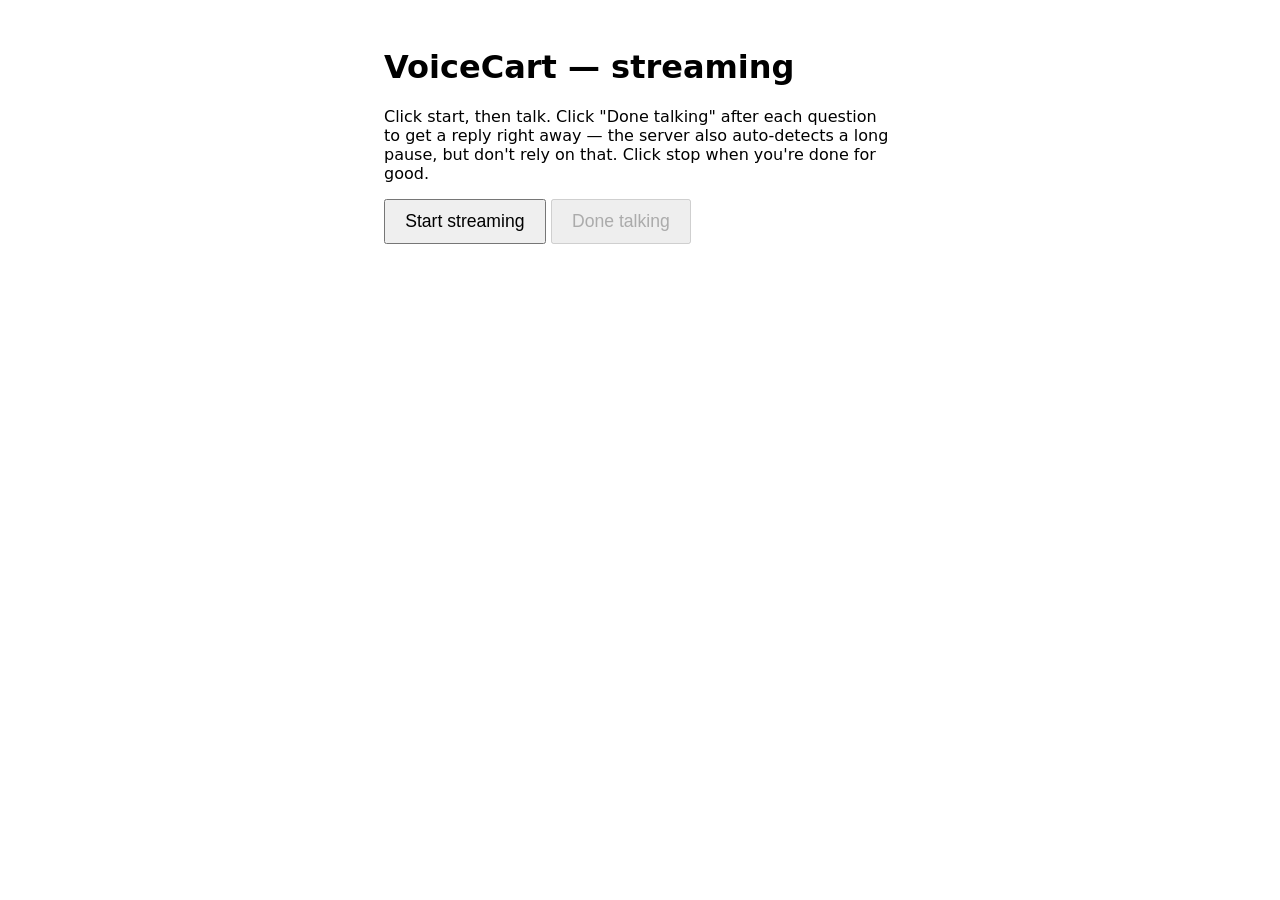
==== agent/static/stream.html @ c32d391f "Week 3.1: streaming STT over WebSocket + VAD end-pointing, live-verified Continuous mic capture over" ====
<!DOCTYPE html>
<html lang="en">
<head>
<meta charset="utf-8">
<title>VoiceCart — streaming demo (Week 3)</title>
<style>
  body { font-family: system-ui, sans-serif; max-width: 32rem; margin: 3rem auto; padding: 0 1rem; }
  button { font-size: 1.1rem; padding: 0.6rem 1.2rem; cursor: pointer; }
  #status { color: #666; margin-top: 0.75rem; }
  .turn { margin-top: 1.5rem; }
</style>
</head>
<body>
  <h1>VoiceCart — streaming</h1>
  <p>Click start, then talk. Click "Done talking" after each question to get a reply right away — the server also auto-detects a long pause, but don't rely on that. Click stop when you're done for good.</p>
  <button id="toggle">Start streaming</button>
  <button id="finalize" disabled>Done talking</button>
  <div id="status"></div>
  <div id="conversation"></div>
  <audio id="reply-audio" controls hidden></audio>

<script>
const TARGET_SAMPLE_RATE = 16000;
const FRAME_SAMPLES = 480; // 30ms @ 16kHz, matches voice/vad.py's FRAME_BYTES

const toggleButton = document.getElementById("toggle");
const finalizeButton = document.getElementById("finalize");
const statusEl = document.getElementById("status");
const conversationEl = document.getElementById("conversation");
const replyAudioEl = document.getElementById("reply-audio");

let ws = null;
let audioContext = null;
let sourceNode = null;
let processorNode = null;
let silentSink = null;
let pcmBuffer = new Int16Array(0); // leftover 16kHz samples not yet forming a full frame
let manualStop = false;

function downsampleToInt16(float32Input, inputSampleRate) {
  const ratio = inputSampleRate / TARGET_SAMPLE_RATE;
  const outLength = Math.floor(float32Input.length / ratio);
  const out = new Int16Array(outLength);
  // Average each input block instead of picking one sample per step — a
  // naive nearest-sample pick aliases badly (high frequencies fold into
  // garbage), which was corrupting speech enough to break transcription.
  for (let i = 0; i < outLength; i++) {
    const start = Math.floor(i * ratio);
    const end = Math.min(float32Input.length, Math.floor((i + 1) * ratio));
    let sum = 0;
    let count = 0;
    for (let j = start; j < end; j++) {
      sum += float32Input[j];
      count++;
    }
    const s = count > 0 ? sum / count : 0;
    out[i] = Math.max(-32768, Math.min(32767, Math.round(s * 32768)));
  }
  return out;
}

function sendFrames(newSamples) {
  const combined = new Int16Array(pcmBuffer.length + newSamples.length);
  combined.set(pcmBuffer);
  combined.set(newSamples, pcmBuffer.length);

  let offset = 0;
  while (combined.length - offset >= FRAME_SAMPLES) {
    const frame = combined.slice(offset, offset + FRAME_SAMPLES);
    ws.send(frame.buffer);
    offset += FRAME_SAMPLES;
  }
  pcmBuffer = combined.slice(offset);
}

function addTurn(speaker, text) {
  const p = document.createElement("p");
  p.innerHTML = `<strong>${speaker}:</strong> `;
  p.append(text);
  conversationEl.appendChild(p);
}

async function startStreaming() {
  manualStop = false;
  const wsProtocol = location.protocol === "https:" ? "wss:" : "ws:";
  ws = new WebSocket(`${wsProtocol}//${location.host}/converse/stream`);
  ws.binaryType = "arraybuffer";

  ws.onmessage = async (event) => {
    try {
      const data = JSON.parse(event.data);
      if (data.type === "ready") {
        statusEl.textContent = "Listening...";
      } else if (data.type === "turn") {
        addTurn("You", data.transcript || "(empty)");
        addTurn("VoiceCart", data.reply_text);
        replyAudioEl.src = `data:audio/wav;base64,${data.reply_audio_base64}`;
        replyAudioEl.hidden = false;
        statusEl.textContent = "Reply received — listening again...";
        try {
          await replyAudioEl.play();
        } catch (playErr) {
          // Browser autoplay policy can block programmatic play() outside a
          // user-gesture call stack; the reply is still on the page (text +
          // a visible audio control) even if it doesn't play automatically.
          statusEl.textContent = "Reply received (click the audio player below to hear it — autoplay was blocked).";
        }
      } else if (data.type === "error") {
        statusEl.textContent = `Error: ${data.detail}`;
      }
    } catch (err) {
      // Surface client-side failures directly on the page — there's no
      // guarantee whoever's testing this has devtools open.
      statusEl.textContent = `Client error handling server message: ${err.message}`;
    }
  };

  ws.onclose = (event) => {
    if (manualStop) return;
    statusEl.textContent = `Disconnected unexpectedly (code ${event.code}). Click "Start streaming" to reconnect.`;
    ws = null;
    toggleButton.textContent = "Start streaming";
    finalizeButton.disabled = true;
  };

  await new Promise((resolve, reject) => {
    ws.onopen = resolve;
    ws.onerror = reject;
  });

  const stream = await navigator.mediaDevices.getUserMedia({ audio: true });
  audioContext = new AudioContext();
  sourceNode = audioContext.createMediaStreamSource(stream);

  // ScriptProcessorNode is deprecated in favor of AudioWorklet, but needs no
  // separate module file to load — kept for demo simplicity. AudioWorklet
  // would be the production-correct replacement.
  processorNode = audioContext.createScriptProcessor(4096, 1, 1);
  processorNode.onaudioprocess = (event) => {
    const input = event.inputBuffer.getChannelData(0);
    sendFrames(downsampleToInt16(input, audioContext.sampleRate));
  };

  // onaudioprocess only fires once the node graph reaches the destination;
  // route through a zero-gain node so we don't also play the mic back to
  // the speakers (feedback).
  silentSink = audioContext.createGain();
  silentSink.gain.value = 0;
  sourceNode.connect(processorNode);
  processorNode.connect(silentSink);
  silentSink.connect(audioContext.destination);

  statusEl.textContent = "Listening...";
  finalizeButton.disabled = false;
}

function stopStreaming() {
  manualStop = true;
  if (ws) {
    try { ws.send(JSON.stringify({ type: "stop" })); } catch (err) { /* already closed */ }
    ws.close();
    ws = null;
  }
  if (processorNode) { processorNode.disconnect(); processorNode = null; }
  if (silentSink) { silentSink.disconnect(); silentSink = null; }
  if (sourceNode) { sourceNode.disconnect(); sourceNode = null; }
  if (audioContext) { audioContext.close(); audioContext = null; }
  pcmBuffer = new Int16Array(0);
  finalizeButton.disabled = true;
  statusEl.textContent = "Stopped.";
}

toggleButton.addEventListener("click", async () => {
  if (ws) {
    stopStreaming();
    toggleButton.textContent = "Start streaming";
    return;
  }
  try {
    await startStreaming();
    toggleButton.textContent = "Stop streaming";
  } catch (err) {
    statusEl.textContent = `Error: ${err.message}`;
  }
});

finalizeButton.addEventListener("click", () => {
  if (!ws) return;
  ws.send(JSON.stringify({ type: "finalize" }));
  statusEl.textContent = "Processing what you said...";
});
</script>
</body>
</html>
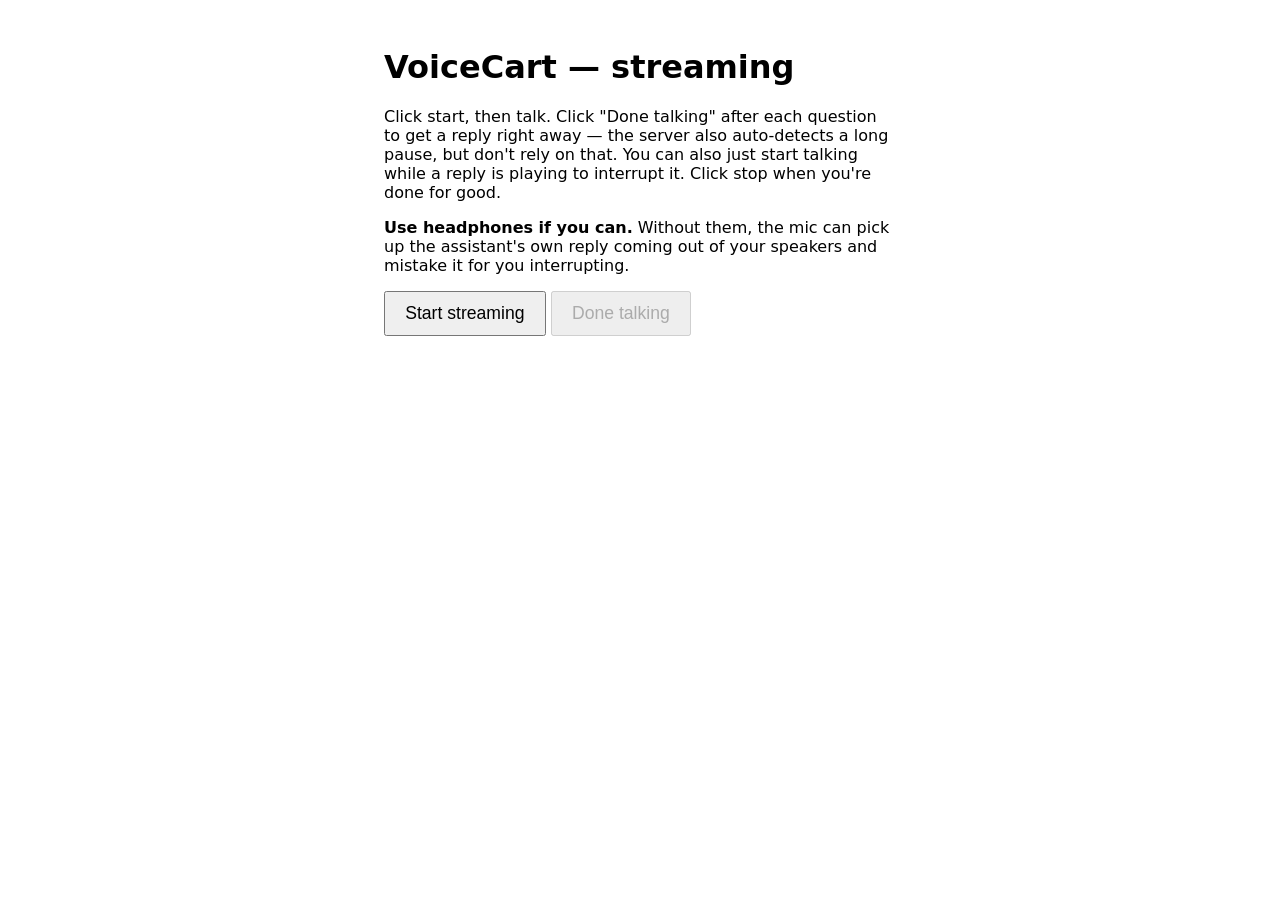
==== commit a6a5f518: "Week 3.2: barge-in over WebSocket streaming, live-verified Interrupting a playing/in-progress reply " ====
--- a/agent/static/stream.html
+++ b/agent/static/stream.html
@@ -12,7 +12,8 @@
 </head>
 <body>
   <h1>VoiceCart — streaming</h1>
-  <p>Click start, then talk. Click "Done talking" after each question to get a reply right away — the server also auto-detects a long pause, but don't rely on that. Click stop when you're done for good.</p>
+  <p>Click start, then talk. Click "Done talking" after each question to get a reply right away — the server also auto-detects a long pause, but don't rely on that. You can also just start talking while a reply is playing to interrupt it. Click stop when you're done for good.</p>
+  <p><strong>Use headphones if you can.</strong> Without them, the mic can pick up the assistant's own reply coming out of your speakers and mistake it for you interrupting.</p>
   <button id="toggle">Start streaming</button>
   <button id="finalize" disabled>Done talking</button>
   <div id="status"></div>
@@ -36,6 +37,10 @@
 let silentSink = null;
 let pcmBuffer = new Int16Array(0); // leftover 16kHz samples not yet forming a full frame
 let manualStop = false;
+let isPlayingReply = false; // Milestone 3.2 (barge-in): only need to stop playback if it's actually playing
+
+replyAudioEl.addEventListener("ended", () => { isPlayingReply = false; });
+replyAudioEl.addEventListener("pause", () => { isPlayingReply = false; });
 
 function downsampleToInt16(float32Input, inputSampleRate) {
   const ratio = inputSampleRate / TARGET_SAMPLE_RATE;
@@ -91,6 +96,21 @@
       const data = JSON.parse(event.data);
       if (data.type === "ready") {
         statusEl.textContent = "Listening...";
+      } else if (data.type === "speech_started") {
+        // Milestone 3.2 (barge-in): only a genuine interruption — talking
+        // while a reply is actively playing — should cancel anything.
+        // Starting a new utterance while a previous turn is still merely
+        // *computing* (STT/LLM/TTS, often 5-15s) is normal back-to-back
+        // conversation, not an interruption, and must NOT cancel it —
+        // otherwise every turn just gets cancelled by the next one
+        // starting, and nothing ever replies.
+        if (isPlayingReply) {
+          ws.send(JSON.stringify({ type: "barge_in" }));
+          replyAudioEl.pause();
+          replyAudioEl.currentTime = 0;
+          isPlayingReply = false;
+          statusEl.textContent = "Heard you — go ahead...";
+        }
       } else if (data.type === "turn") {
         addTurn("You", data.transcript || "(empty)");
         addTurn("VoiceCart", data.reply_text);
@@ -99,10 +119,12 @@
         statusEl.textContent = "Reply received — listening again...";
         try {
           await replyAudioEl.play();
+          isPlayingReply = true;
         } catch (playErr) {
           // Browser autoplay policy can block programmatic play() outside a
           // user-gesture call stack; the reply is still on the page (text +
           // a visible audio control) even if it doesn't play automatically.
+          isPlayingReply = false;
           statusEl.textContent = "Reply received (click the audio player below to hear it — autoplay was blocked).";
         }
       } else if (data.type === "error") {
@@ -128,7 +150,16 @@
     ws.onerror = reject;
   });
 
-  const stream = await navigator.mediaDevices.getUserMedia({ audio: true });
+  // echoCancellation asks the browser to actively cancel out whatever this
+  // same device is currently playing through its own speakers before it
+  // reaches the mic signal we process — directly relevant here, since a
+  // reply playing out loud can otherwise get picked back up as if it were
+  // the user talking (see agent/ws_stream.py's speech_confirmed comment).
+  // Not a full fix on every OS/hardware combination — headphones remain
+  // the reliable way to eliminate the acoustic path entirely.
+  const stream = await navigator.mediaDevices.getUserMedia({
+    audio: { echoCancellation: true, noiseSuppression: true, autoGainControl: true },
+  });
   audioContext = new AudioContext();
   sourceNode = audioContext.createMediaStreamSource(stream);
 
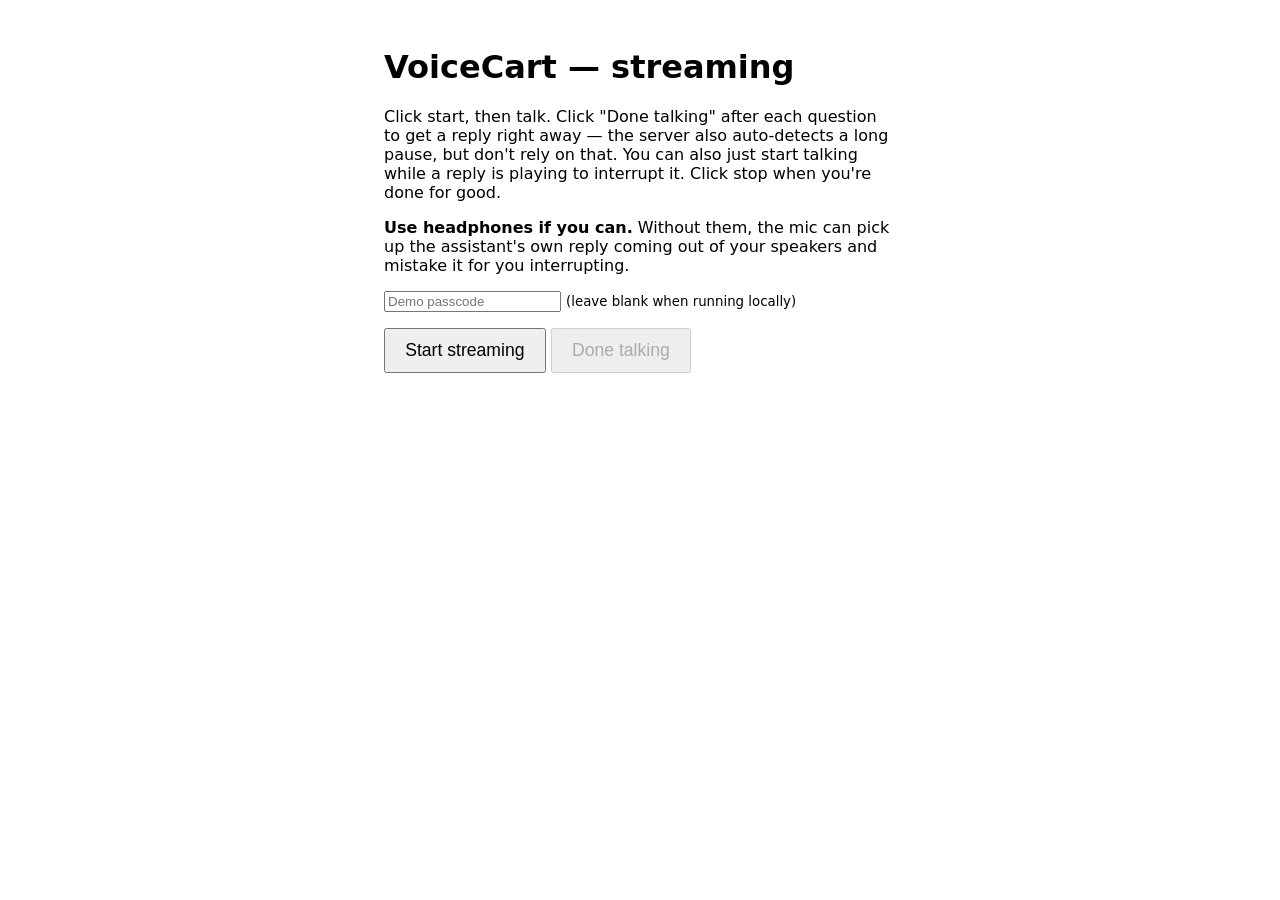
==== commit 429cc6c2: "Add public voice demo deploy on Render free plan Render's free plan (0.1 CPU / 512 MB) can't run fas" ====
--- a/agent/static/stream.html
+++ b/agent/static/stream.html
@@ -14,6 +14,7 @@
   <h1>VoiceCart — streaming</h1>
   <p>Click start, then talk. Click "Done talking" after each question to get a reply right away — the server also auto-detects a long pause, but don't rely on that. You can also just start talking while a reply is playing to interrupt it. Click stop when you're done for good.</p>
   <p><strong>Use headphones if you can.</strong> Without them, the mic can pick up the assistant's own reply coming out of your speakers and mistake it for you interrupting.</p>
+  <p><input id="passcode" type="password" placeholder="Demo passcode" autocomplete="off"> <small>(leave blank when running locally)</small></p>
   <button id="toggle">Start streaming</button>
   <button id="finalize" disabled>Done talking</button>
   <div id="status"></div>
@@ -139,16 +140,24 @@
 
   ws.onclose = (event) => {
     if (manualStop) return;
-    statusEl.textContent = `Disconnected unexpectedly (code ${event.code}). Click "Start streaming" to reconnect.`;
+    // Release the mic/audio graph too, so it doesn't keep trying to send
+    // frames into a closed socket.
     ws = null;
+    stopStreaming();
+    statusEl.textContent = event.code === 1008
+      ? "Wrong or missing passcode."
+      : `Disconnected unexpectedly (code ${event.code}). Click "Start streaming" to reconnect.`;
     toggleButton.textContent = "Start streaming";
-    finalizeButton.disabled = true;
   };
 
   await new Promise((resolve, reject) => {
     ws.onopen = resolve;
     ws.onerror = reject;
   });
+
+  // First message is always the passcode (see agent/main.py for why it
+  // isn't a URL query param). Ignored by the server when none is set.
+  ws.send(JSON.stringify({ type: "auth", passcode: document.getElementById("passcode").value }));
 
   // echoCancellation asks the browser to actively cancel out whatever this
   // same device is currently playing through its own speakers before it
@@ -160,6 +169,12 @@
   const stream = await navigator.mediaDevices.getUserMedia({
     audio: { echoCancellation: true, noiseSuppression: true, autoGainControl: true },
   });
+  if (!ws) {
+    // The server closed the connection (e.g. wrong passcode) while the
+    // browser was still asking for mic permission.
+    stream.getTracks().forEach((track) => track.stop());
+    return false;
+  }
   audioContext = new AudioContext();
   sourceNode = audioContext.createMediaStreamSource(stream);
 
@@ -183,6 +198,7 @@
 
   statusEl.textContent = "Listening...";
   finalizeButton.disabled = false;
+  return true;
 }
 
 function stopStreaming() {
@@ -208,8 +224,7 @@
     return;
   }
   try {
-    await startStreaming();
-    toggleButton.textContent = "Stop streaming";
+    if (await startStreaming()) toggleButton.textContent = "Stop streaming";
   } catch (err) {
     statusEl.textContent = `Error: ${err.message}`;
   }
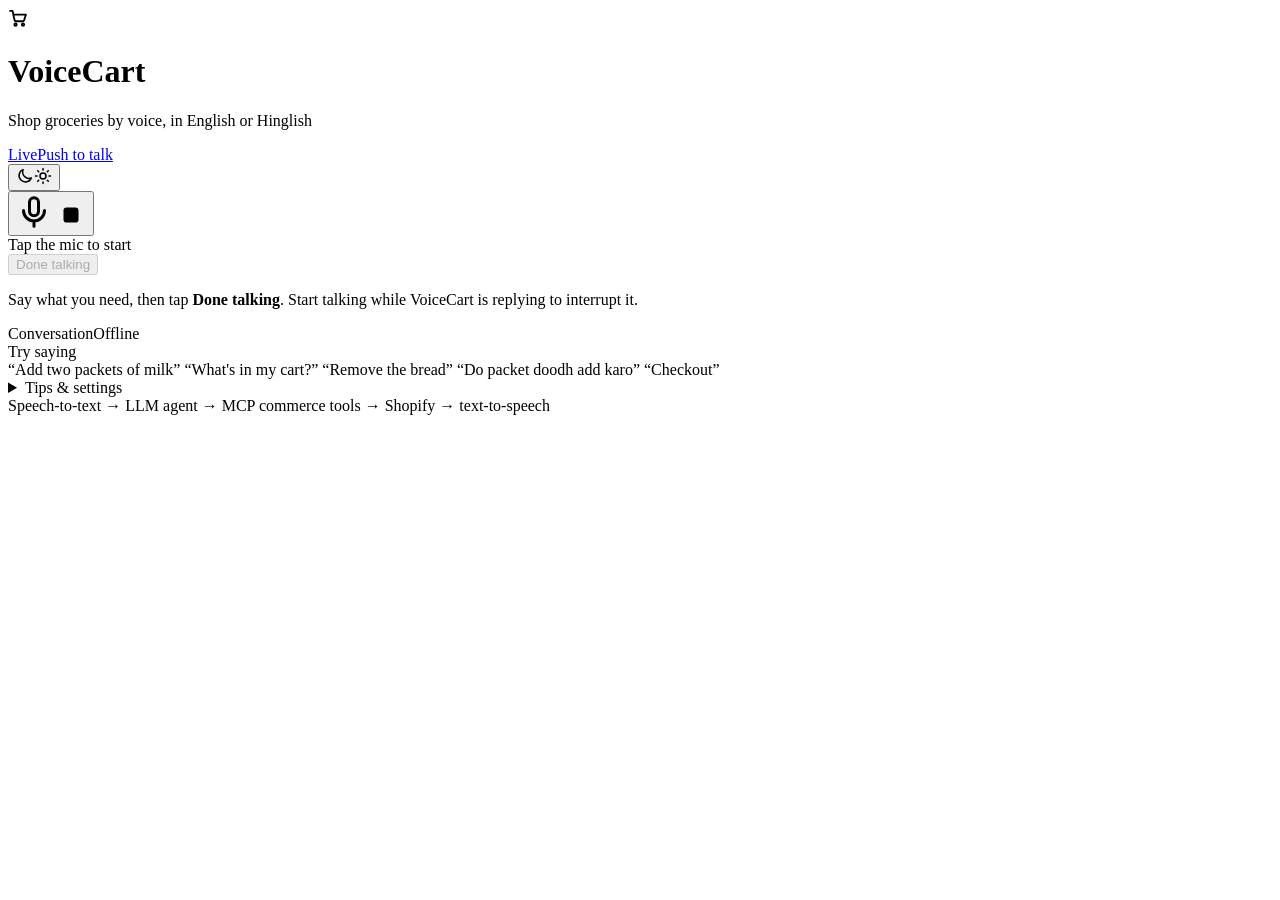
==== commit 4f66a3ce: "Redesign voice demo pages, add theme toggle Both voice pages (push to talk at /, live streaming at /" ====
--- a/agent/static/stream.html
+++ b/agent/static/stream.html
@@ -2,24 +2,72 @@
 <html lang="en">
 <head>
 <meta charset="utf-8">
-<title>VoiceCart — streaming demo (Week 3)</title>
-<style>
-  body { font-family: system-ui, sans-serif; max-width: 32rem; margin: 3rem auto; padding: 0 1rem; }
-  button { font-size: 1.1rem; padding: 0.6rem 1.2rem; cursor: pointer; }
-  #status { color: #666; margin-top: 0.75rem; }
-  .turn { margin-top: 1.5rem; }
-</style>
+<meta name="viewport" content="width=device-width, initial-scale=1">
+<title>VoiceCart</title>
+<link rel="stylesheet" href="/static/style.css">
+<script src="/static/theme.js"></script>
 </head>
 <body>
-  <h1>VoiceCart — streaming</h1>
-  <p>Click start, then talk. Click "Done talking" after each question to get a reply right away — the server also auto-detects a long pause, but don't rely on that. You can also just start talking while a reply is playing to interrupt it. Click stop when you're done for good.</p>
-  <p><strong>Use headphones if you can.</strong> Without them, the mic can pick up the assistant's own reply coming out of your speakers and mistake it for you interrupting.</p>
-  <p><input id="passcode" type="password" placeholder="Demo passcode" autocomplete="off"> <small>(leave blank when running locally)</small></p>
-  <button id="toggle">Start streaming</button>
-  <button id="finalize" disabled>Done talking</button>
-  <div id="status"></div>
-  <div id="conversation"></div>
-  <audio id="reply-audio" controls hidden></audio>
+<div class="wrap">
+  <header>
+    <div class="brand">
+      <div class="logo" aria-hidden="true">
+        <svg width="20" height="20" viewBox="0 0 24 24" fill="none" stroke="currentColor" stroke-width="2.2" stroke-linecap="round" stroke-linejoin="round"><circle cx="9" cy="20" r="1.4"/><circle cx="18" cy="20" r="1.4"/><path d="M2.5 3.5h3l2.4 11.2a1.5 1.5 0 0 0 1.5 1.2h8.4a1.5 1.5 0 0 0 1.5-1.1L21.5 8H6.3"/></svg>
+      </div>
+      <div>
+        <h1>VoiceCart</h1>
+        <p>Shop groceries by voice, in English or Hinglish</p>
+      </div>
+    </div>
+    <div class="header-actions">
+      <nav aria-label="Mode"><a href="/stream" aria-current="page">Live</a><a href="/">Push to talk</a></nav>
+      <button class="theme-toggle" id="theme-toggle" aria-label="Switch theme"><svg class="icon-moon" width="18" height="18" viewBox="0 0 24 24" fill="none" stroke="currentColor" stroke-width="2" stroke-linecap="round" stroke-linejoin="round"><path d="M20.5 14.5A8.5 8.5 0 0 1 9.5 3.5a8.5 8.5 0 1 0 11 11z"/></svg><svg class="icon-sun" width="18" height="18" viewBox="0 0 24 24" fill="none" stroke="currentColor" stroke-width="2" stroke-linecap="round"><circle cx="12" cy="12" r="4"/><path d="M12 2v2M12 20v2M4.9 4.9l1.4 1.4M17.7 17.7l1.4 1.4M2 12h2M20 12h2M4.9 19.1l1.4-1.4M17.7 6.3l1.4-1.4"/></svg></button>
+    </div>
+  </header>
+
+  <section class="card control">
+    <div class="mic-wrap">
+      <div class="mic-ring" id="mic-ring"></div>
+      <button class="mic" id="toggle" aria-label="Start talking">
+        <svg class="icon-mic" width="36" height="36" viewBox="0 0 24 24" fill="none" stroke="currentColor" stroke-width="2" stroke-linecap="round" stroke-linejoin="round"><rect x="9" y="2.5" width="6" height="12" rx="3"/><path d="M5 11a7 7 0 0 0 14 0M12 18v3.5"/></svg>
+        <svg class="icon-stop" width="30" height="30" viewBox="0 0 24 24" fill="currentColor"><rect x="6" y="6" width="12" height="12" rx="2.5"/></svg>
+      </button>
+    </div>
+    <div class="status" id="status" data-state="idle" role="status" aria-live="polite"><span class="pip"></span><span id="status-text">Tap the mic to start</span></div>
+    <button class="done" id="finalize" disabled>Done talking</button>
+    <p class="hint">Say what you need, then tap <strong>Done talking</strong>. Start talking while VoiceCart is replying to interrupt it.</p>
+    <audio id="reply-audio" controls hidden></audio>
+  </section>
+
+  <section class="card convo" id="conversation" aria-label="Conversation">
+    <div class="convo-head"><span>Conversation</span><span class="conn" id="conn"><span class="dot"></span><span id="conn-text">Offline</span></span></div>
+    <div class="empty" id="empty">
+      Try saying
+      <div class="chips">
+        <span class="chip">“Add two packets of milk”</span>
+        <span class="chip">“What's in my cart?”</span>
+        <span class="chip">“Remove the bread”</span>
+        <span class="chip">“Do packet doodh add karo”</span>
+        <span class="chip">“Checkout”</span>
+      </div>
+    </div>
+  </section>
+
+  <details class="card">
+    <summary>Tips &amp; settings</summary>
+    <ul>
+      <li><strong>Use headphones if you can.</strong> Without them, the mic can pick up VoiceCart's own reply from your speakers and mistake it for you interrupting.</li>
+      <li>VoiceCart asks before anything it isn't sure about ("Amul or Nandini?") and always confirms before checkout.</li>
+      <li>The server also detects a long pause on its own, but tapping Done talking is faster.</li>
+    </ul>
+    <div class="passcode-row">
+      <label for="passcode">Demo passcode</label>
+      <input id="passcode" type="password" placeholder="Leave blank locally" autocomplete="off">
+    </div>
+  </details>
+
+  <footer>Speech-to-text → LLM agent → MCP commerce tools → Shopify → text-to-speech</footer>
+</div>
 
 <script>
 const TARGET_SAMPLE_RATE = 16000;
@@ -28,8 +76,13 @@
 const toggleButton = document.getElementById("toggle");
 const finalizeButton = document.getElementById("finalize");
 const statusEl = document.getElementById("status");
+const statusTextEl = document.getElementById("status-text");
 const conversationEl = document.getElementById("conversation");
+const emptyEl = document.getElementById("empty");
 const replyAudioEl = document.getElementById("reply-audio");
+const micRingEl = document.getElementById("mic-ring");
+const connEl = document.getElementById("conn");
+const connTextEl = document.getElementById("conn-text");
 
 let ws = null;
 let audioContext = null;
@@ -40,7 +93,25 @@
 let manualStop = false;
 let isPlayingReply = false; // Milestone 3.2 (barge-in): only need to stop playback if it's actually playing
 
-replyAudioEl.addEventListener("ended", () => { isPlayingReply = false; });
+// Display only: drives the status pill's color/animation. The streaming and
+// barge-in logic never reads this.
+function setStatus(state, text) {
+  statusEl.dataset.state = state;
+  statusTextEl.textContent = text;
+}
+
+function setLive(live) {
+  document.body.classList.toggle("live", live);
+  connEl.classList.toggle("on", live);
+  connTextEl.textContent = live ? "Connected" : "Offline";
+  toggleButton.setAttribute("aria-label", live ? "Stop" : "Start talking");
+  if (!live) micRingEl.style.setProperty("--level", 0);
+}
+
+replyAudioEl.addEventListener("ended", () => {
+  isPlayingReply = false;
+  if (ws) setStatus("listening", "Listening…");
+});
 replyAudioEl.addEventListener("pause", () => { isPlayingReply = false; });
 
 function downsampleToInt16(float32Input, inputSampleRate) {
@@ -79,15 +150,58 @@
   pcmBuffer = combined.slice(offset);
 }
 
-function addTurn(speaker, text) {
-  const p = document.createElement("p");
-  p.innerHTML = `<strong>${speaker}:</strong> `;
-  p.append(text);
-  conversationEl.appendChild(p);
+// Mic level for the pulsing ring around the button (display only).
+function showLevel(float32Input) {
+  let sum = 0;
+  for (let i = 0; i < float32Input.length; i++) sum += float32Input[i] * float32Input[i];
+  const rms = Math.sqrt(sum / float32Input.length);
+  micRingEl.style.setProperty("--level", Math.min(1, rms * 8).toFixed(3));
+}
+
+// Appends text with any URL (e.g. the checkout link) as a clickable link.
+// Built from DOM nodes, never innerHTML, so model output can't inject markup.
+function appendLinkified(el, text) {
+  const urlPattern = /https?:\/\/[^\s)\]>]+[^\s)\]>.,;:!?]/g;
+  let last = 0;
+  for (const match of text.matchAll(urlPattern)) {
+    el.append(text.slice(last, match.index));
+    const a = document.createElement("a");
+    a.href = match[0];
+    a.target = "_blank";
+    a.rel = "noopener";
+    // Shopify checkout links look like https://<store>/cart/c/<long token>.
+    a.textContent = /\/cart\/|checkout/.test(match[0]) ? "Open checkout" : match[0];
+    el.append(a);
+    last = match.index + match[0].length;
+  }
+  el.append(text.slice(last));
+}
+
+function addTurn(speaker, text, language) {
+  emptyEl.hidden = true;
+  const msg = document.createElement("div");
+  msg.className = `msg ${speaker === "You" ? "you" : "bot"}`;
+  const bubble = document.createElement("div");
+  bubble.className = "bubble";
+  if (speaker === "You") bubble.append(text);
+  else appendLinkified(bubble, text);
+  const meta = document.createElement("div");
+  meta.className = "meta";
+  meta.append(speaker);
+  if (language) {
+    const tag = document.createElement("span");
+    tag.className = "lang";
+    tag.textContent = language.toUpperCase();
+    meta.append(tag);
+  }
+  msg.append(bubble, meta);
+  conversationEl.appendChild(msg);
+  msg.scrollIntoView({ behavior: "smooth", block: "nearest" });
 }
 
 async function startStreaming() {
   manualStop = false;
+  setStatus("thinking", "Connecting…");
   const wsProtocol = location.protocol === "https:" ? "wss:" : "ws:";
   ws = new WebSocket(`${wsProtocol}//${location.host}/converse/stream`);
   ws.binaryType = "arraybuffer";
@@ -96,7 +210,7 @@
     try {
       const data = JSON.parse(event.data);
       if (data.type === "ready") {
-        statusEl.textContent = "Listening...";
+        setStatus("listening", "Listening…");
       } else if (data.type === "speech_started") {
         // Milestone 3.2 (barge-in): only a genuine interruption — talking
         // while a reply is actively playing — should cancel anything.
@@ -110,31 +224,33 @@
           replyAudioEl.pause();
           replyAudioEl.currentTime = 0;
           isPlayingReply = false;
-          statusEl.textContent = "Heard you — go ahead...";
+          setStatus("interrupted", "Heard you — go ahead…");
+        } else if (statusEl.dataset.state === "listening") {
+          setStatus("hearing", "Hearing you…");
         }
       } else if (data.type === "turn") {
-        addTurn("You", data.transcript || "(empty)");
+        addTurn("You", data.transcript || "(empty)", data.language);
         addTurn("VoiceCart", data.reply_text);
         replyAudioEl.src = `data:audio/wav;base64,${data.reply_audio_base64}`;
-        replyAudioEl.hidden = false;
-        statusEl.textContent = "Reply received — listening again...";
         try {
           await replyAudioEl.play();
           isPlayingReply = true;
+          setStatus("speaking", "Speaking — talk to interrupt");
         } catch (playErr) {
           // Browser autoplay policy can block programmatic play() outside a
           // user-gesture call stack; the reply is still on the page (text +
           // a visible audio control) even if it doesn't play automatically.
           isPlayingReply = false;
-          statusEl.textContent = "Reply received (click the audio player below to hear it — autoplay was blocked).";
+          replyAudioEl.hidden = false;
+          setStatus("listening", "Autoplay was blocked — use the player below to hear the reply");
         }
       } else if (data.type === "error") {
-        statusEl.textContent = `Error: ${data.detail}`;
+        setStatus("error", data.detail);
       }
     } catch (err) {
       // Surface client-side failures directly on the page — there's no
       // guarantee whoever's testing this has devtools open.
-      statusEl.textContent = `Client error handling server message: ${err.message}`;
+      setStatus("error", `Client error handling server message: ${err.message}`);
     }
   };
 
@@ -144,15 +260,14 @@
     // frames into a closed socket.
     ws = null;
     stopStreaming();
-    statusEl.textContent = event.code === 1008
-      ? "Wrong or missing passcode."
-      : `Disconnected unexpectedly (code ${event.code}). Click "Start streaming" to reconnect.`;
-    toggleButton.textContent = "Start streaming";
+    setStatus("error", event.code === 1008
+      ? "Wrong or missing passcode (see Tips & settings)."
+      : `Disconnected unexpectedly (code ${event.code}). Tap the mic to reconnect.`);
   };
 
   await new Promise((resolve, reject) => {
     ws.onopen = resolve;
-    ws.onerror = reject;
+    ws.onerror = () => reject(new Error("Couldn't reach the server."));
   });
 
   // First message is always the passcode (see agent/main.py for why it
@@ -184,6 +299,7 @@
   processorNode = audioContext.createScriptProcessor(4096, 1, 1);
   processorNode.onaudioprocess = (event) => {
     const input = event.inputBuffer.getChannelData(0);
+    showLevel(input);
     sendFrames(downsampleToInt16(input, audioContext.sampleRate));
   };
 
@@ -196,8 +312,9 @@
   processorNode.connect(silentSink);
   silentSink.connect(audioContext.destination);
 
-  statusEl.textContent = "Listening...";
+  setStatus("listening", "Listening…");
   finalizeButton.disabled = false;
+  setLive(true);
   return true;
 }
 
@@ -214,26 +331,28 @@
   if (audioContext) { audioContext.close(); audioContext = null; }
   pcmBuffer = new Int16Array(0);
   finalizeButton.disabled = true;
-  statusEl.textContent = "Stopped.";
+  setLive(false);
+  setStatus("idle", "Stopped — tap the mic to start again");
 }
 
 toggleButton.addEventListener("click", async () => {
   if (ws) {
     stopStreaming();
-    toggleButton.textContent = "Start streaming";
     return;
   }
   try {
-    if (await startStreaming()) toggleButton.textContent = "Stop streaming";
+    await startStreaming();
   } catch (err) {
-    statusEl.textContent = `Error: ${err.message}`;
+    if (ws) { manualStop = true; ws.close(); ws = null; }
+    setLive(false);
+    setStatus("error", `Error: ${err.message}`);
   }
 });
 
 finalizeButton.addEventListener("click", () => {
   if (!ws) return;
   ws.send(JSON.stringify({ type: "finalize" }));
-  statusEl.textContent = "Processing what you said...";
+  setStatus("thinking", "Thinking…");
 });
 </script>
 </body>
